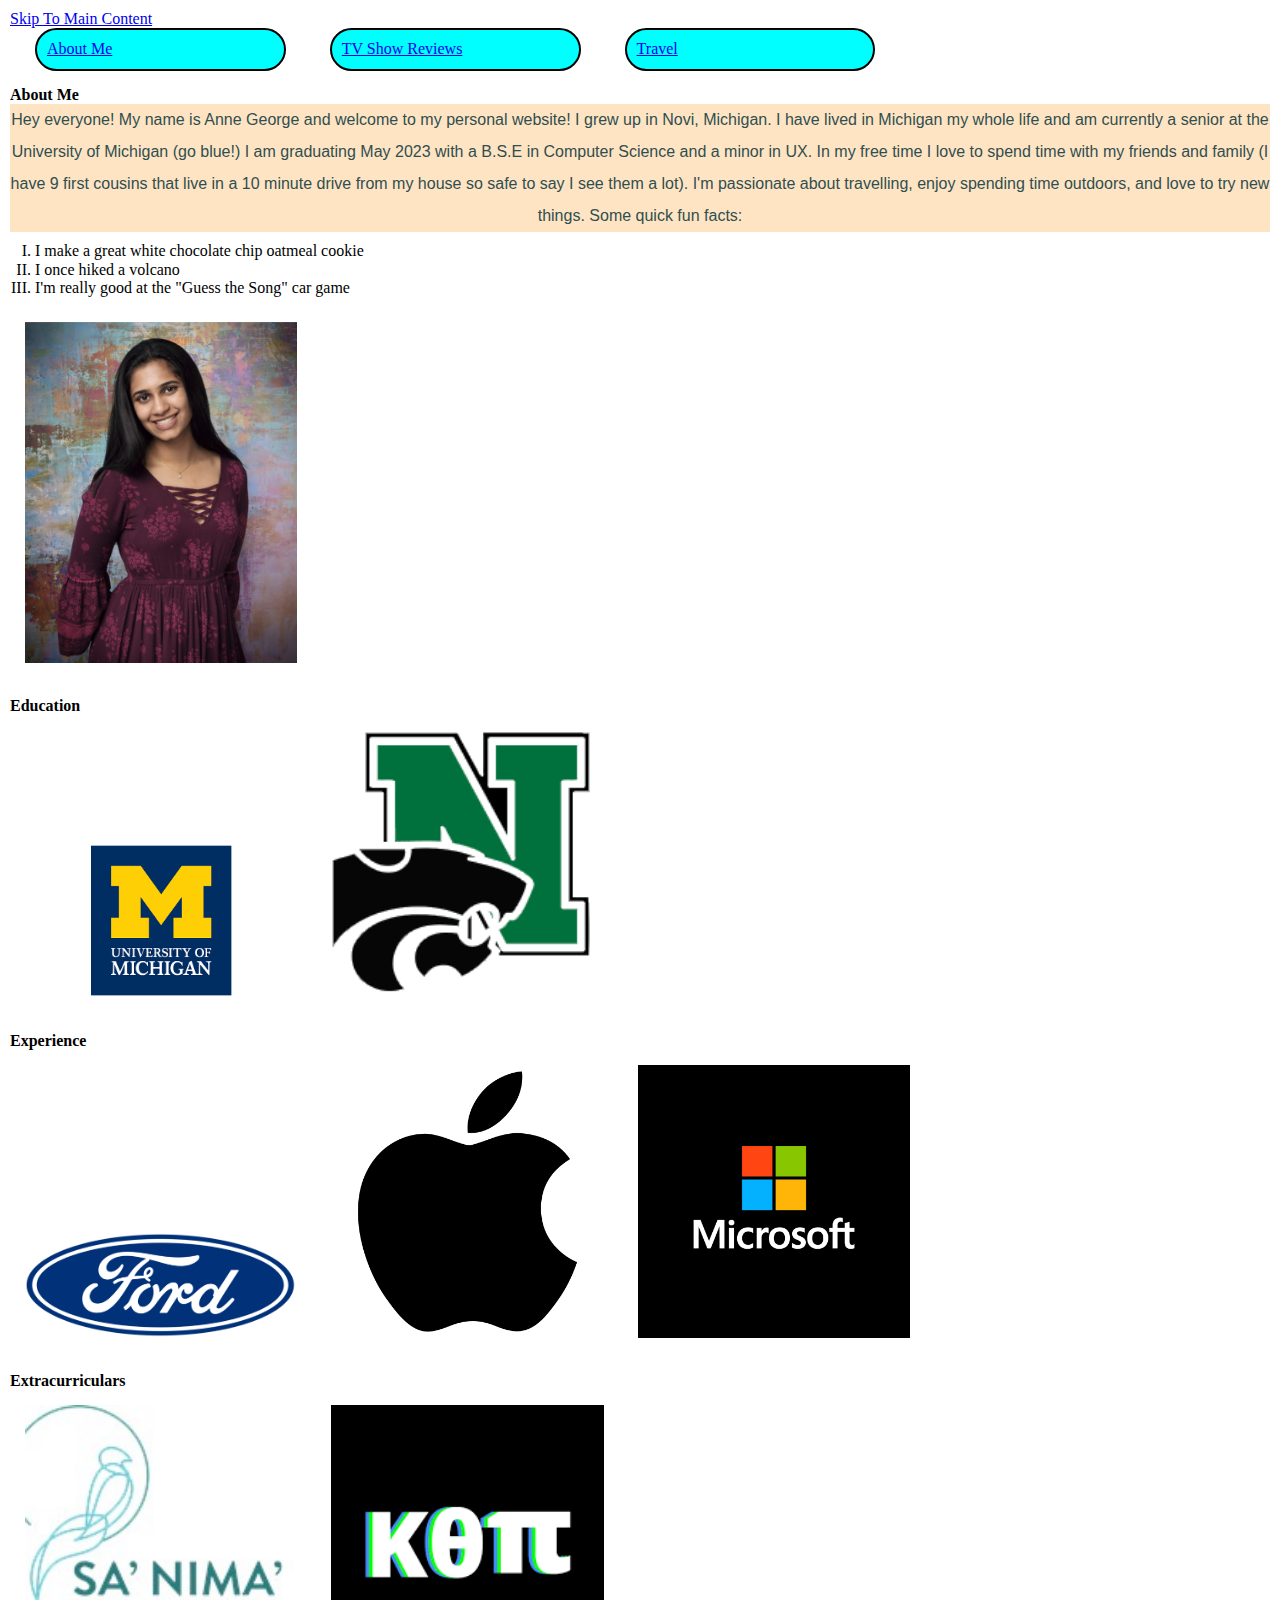
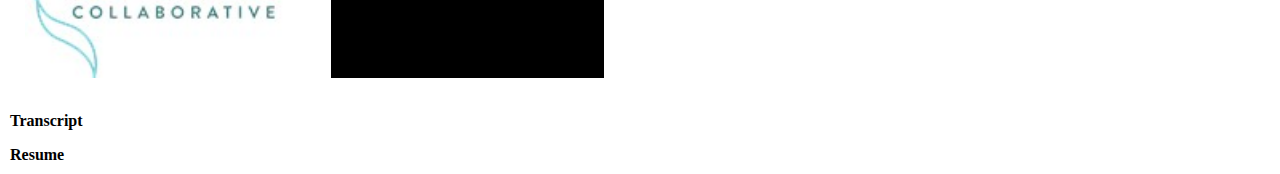
==== index.html @ 242df2ec "Add files via upload" ====
<!DOCTYPE html>
<html lang="en">
<head>
    <meta charset="UTF-8">
    <meta http-equiv="X-UA-Compatible" content="IE=edge">
    <meta name="viewport" content="width=device-width, initial-scale=1.0">
    <link rel="stylesheet" href="css/html5reset.css">
    <link rel="stylesheet" href="css/student1.css">
    <!-- <link rel="stylesheet" href="css/student3.css"> -->
    <title>Anne George</title>
</head>
<body>
    <a href="#main">Skip To Main Content</a>

    <header>
        <nav>
            <ul>
                <li><a href = "index.html">About Me</a></li>
                <li><a href="tvShow.html"> TV Show Reviews</a></li>
                <li><a href="travel.html"> Travel </a></li>
            </ul>
        </nav>
        <h1>About Me</h1>
        <!-- <img src = "images/cover_image.jpg" width="800" alt = ""> -->
    </header>

    <main id="main">
        <div>
            <p>Hey everyone! My name is Anne George and welcome to my personal website! I grew up in Novi, Michigan. I have lived in Michigan my whole life and am currently a senior at the University of Michigan (go blue!) 
                I am graduating May 2023 with a B.S.E in Computer Science and a minor in UX. In my free time I love to spend time with my friends and family (I have 9 first cousins that live in a 10 minute drive from my house so safe to say I see them a lot). 
                I'm passionate about travelling, enjoy spending time outdoors, and love to try new things. Some quick fun facts: 
                <ul>
                    <li>I make a great white chocolate chip oatmeal cookie</li>
                    <li>I once hiked a volcano</li>
                    <li>I'm really good at the "Guess the Song" car game</li>
                </ul>
                
            </p>
            <img src = "images/headshot.jpg" width="800" alt = "">
        </div>

        <div> 
            <h2> Education</h2>
            <img src = "images/umich.png" width="800" alt = "">
            <img src = "images/novi.jpg" width="800" alt = "">
        </div>
        <div>
            <h2> Experience</h2>
            <img src = "images/ford.png" width="800" alt = "">
            <img src = "images/apple.png" width="800" alt = "">
            <img src = "images/microsoft.png" width="800" alt = "">
        </div>
        <div>
            <h2> Extracurriculars</h2>
            <img src = "images/bluelab.jpeg" width="800" alt = "">
            <img src = "images/KTP.png" width="800" alt = "">
        </div>
        <div>
            <h3> Transcript </h3>
            <h3> Resume </h3>
        </div>
        

        <!-- <h2>Coffee and Tea</h2>
        <p> Lorem ipsum dolor, sit amet consectetur adipisicing elit. Et, voluptatum expedita quidem, repellat quae, fugit earum aspernatur repellendus illo eum impedit voluptates quibusdam laudantium dolore non deleniti error? Suscipit, quae?
        </p>
        <p> Lorem ipsum dolor, sit amet consectetur adipisicing elit. Et, voluptatum expedita quidem, repellat quae, fugit earum aspernatur repellendus illo eum impedit voluptates quibusdam laudantium dolore non deleniti error? Suscipit, quae?
        </p>
        <p> Lorem ipsum dolor, sit amet consectetur adipisicing elit. Et, voluptatum expedita quidem, repellat quae, fugit earum aspernatur repellendus illo eum impedit voluptates quibusdam laudantium dolore non deleniti error? Suscipit, quae?
        </p>
        <h3>Top Three Reasons We picked Our Topic</h3>
        <ul>
            <li>A</li>
            <li>B</li>
            <li>C</li>
        </ul> -->
    </main>
    <footer>

    </footer>

</body>
</html>
---- css/student1.css ----
body{
    margin:5px;
    padding:5px;
    line-height:1.15;
 }
  
 h1,h2, h3{
    font-weight: bold;
    margin-top:15px;
  
 }
 ul li{
    margin-left: 25px;
    list-style-type: upper-roman;
 }

 nav li{
    background-color: aqua;
    border: 2px solid black;
    border-radius: 25px;
    display: inline-block;
    padding: 10px;
    width:18%;
    margin-right: 15px;
 }

 main img{
    width:24%;
    box-sizing: border-box;
    padding:15px;
    margin:0;
 }

 p{
    line-height:2;
    font-family: 'Lucida Sans', 'Lucida Sans Regular', 'Lucida Grande', 'Lucida Sans Unicode', Geneva, Verdana, sans-serif;
    color:darkslategray;
    background-color: bisque;
    margin-bottom: 10px;
    text-align: center;
 }
 
 div.gallery{
   display: grid;
   grid-template-columns: 250px 250px;
   border: 3px solid black; 
   width: 90%;
   justify-content: center;
   align-items: center;
 }

 .gallery img{
   width: 100%;
 }

 .gallery img:last-child{
   background-color: cornflowerblue;
   grid-column-start: 1;
   grid-column-end: 3;
 }
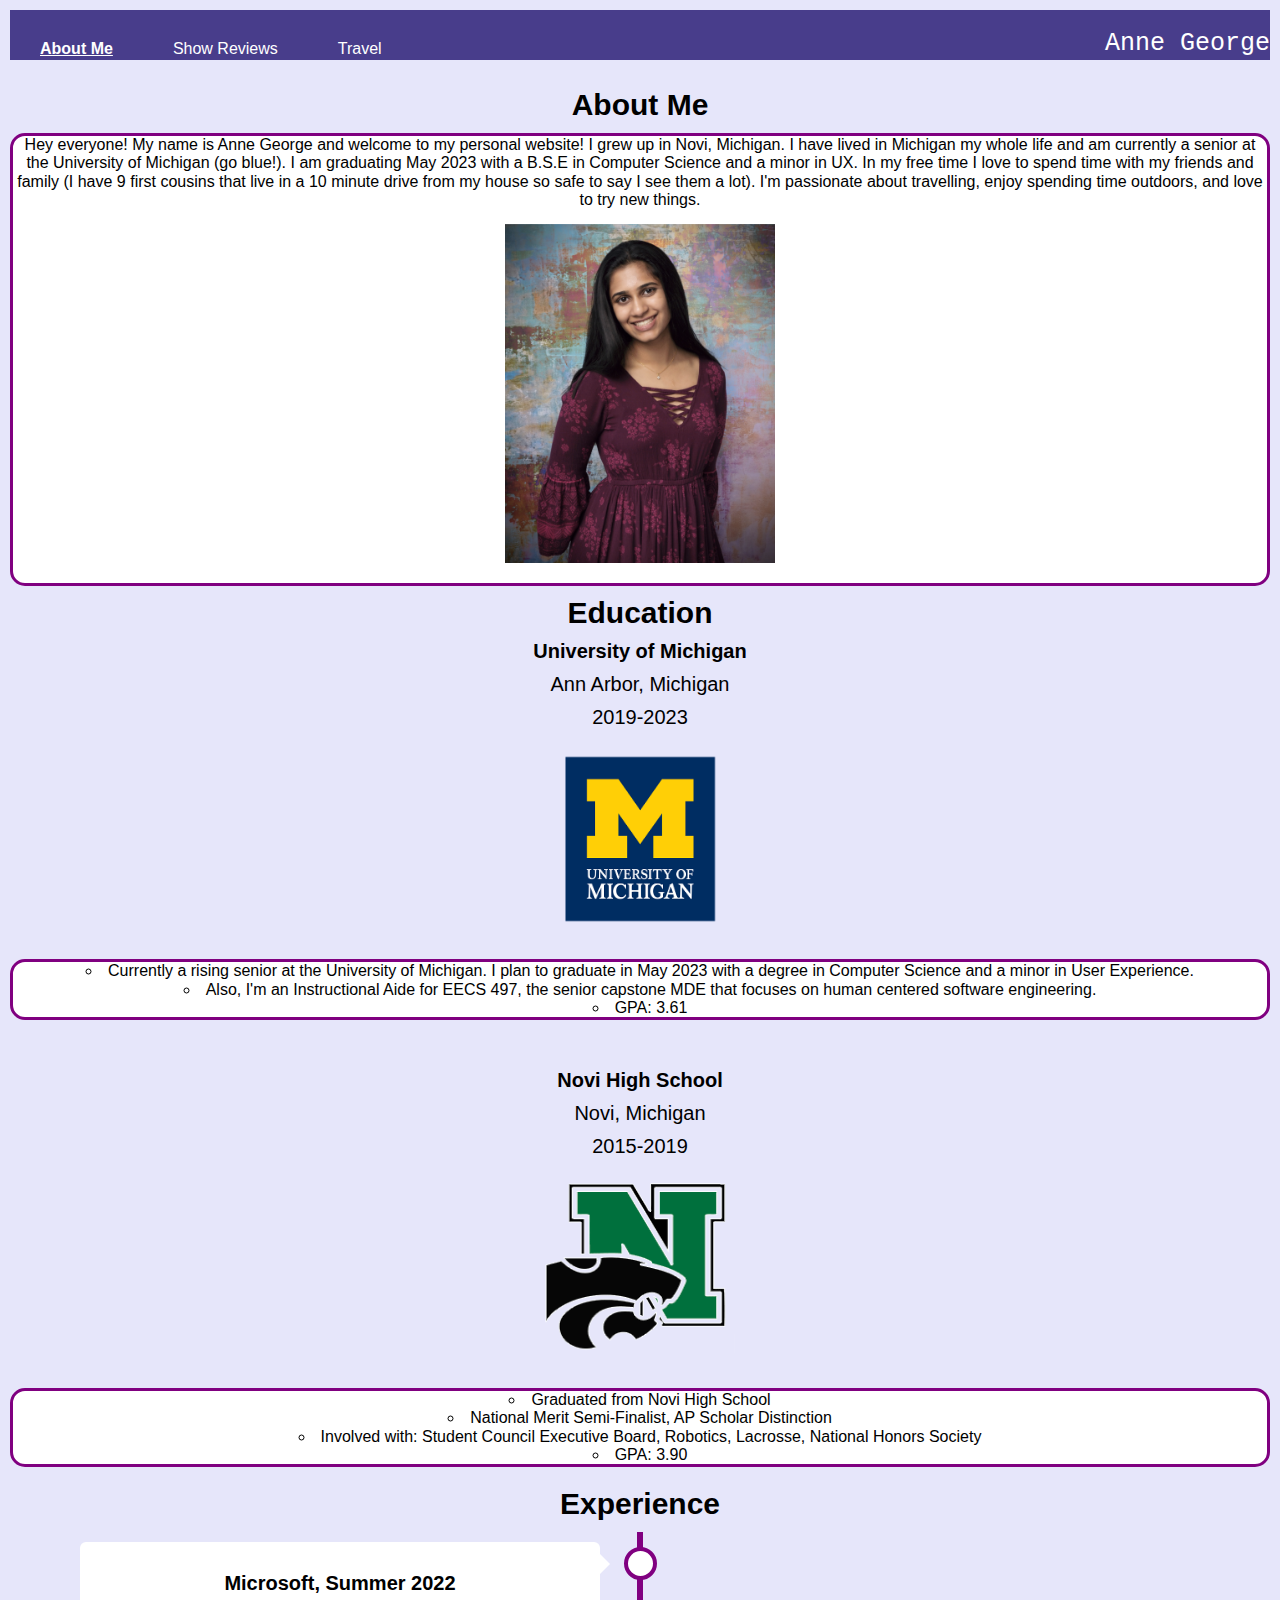
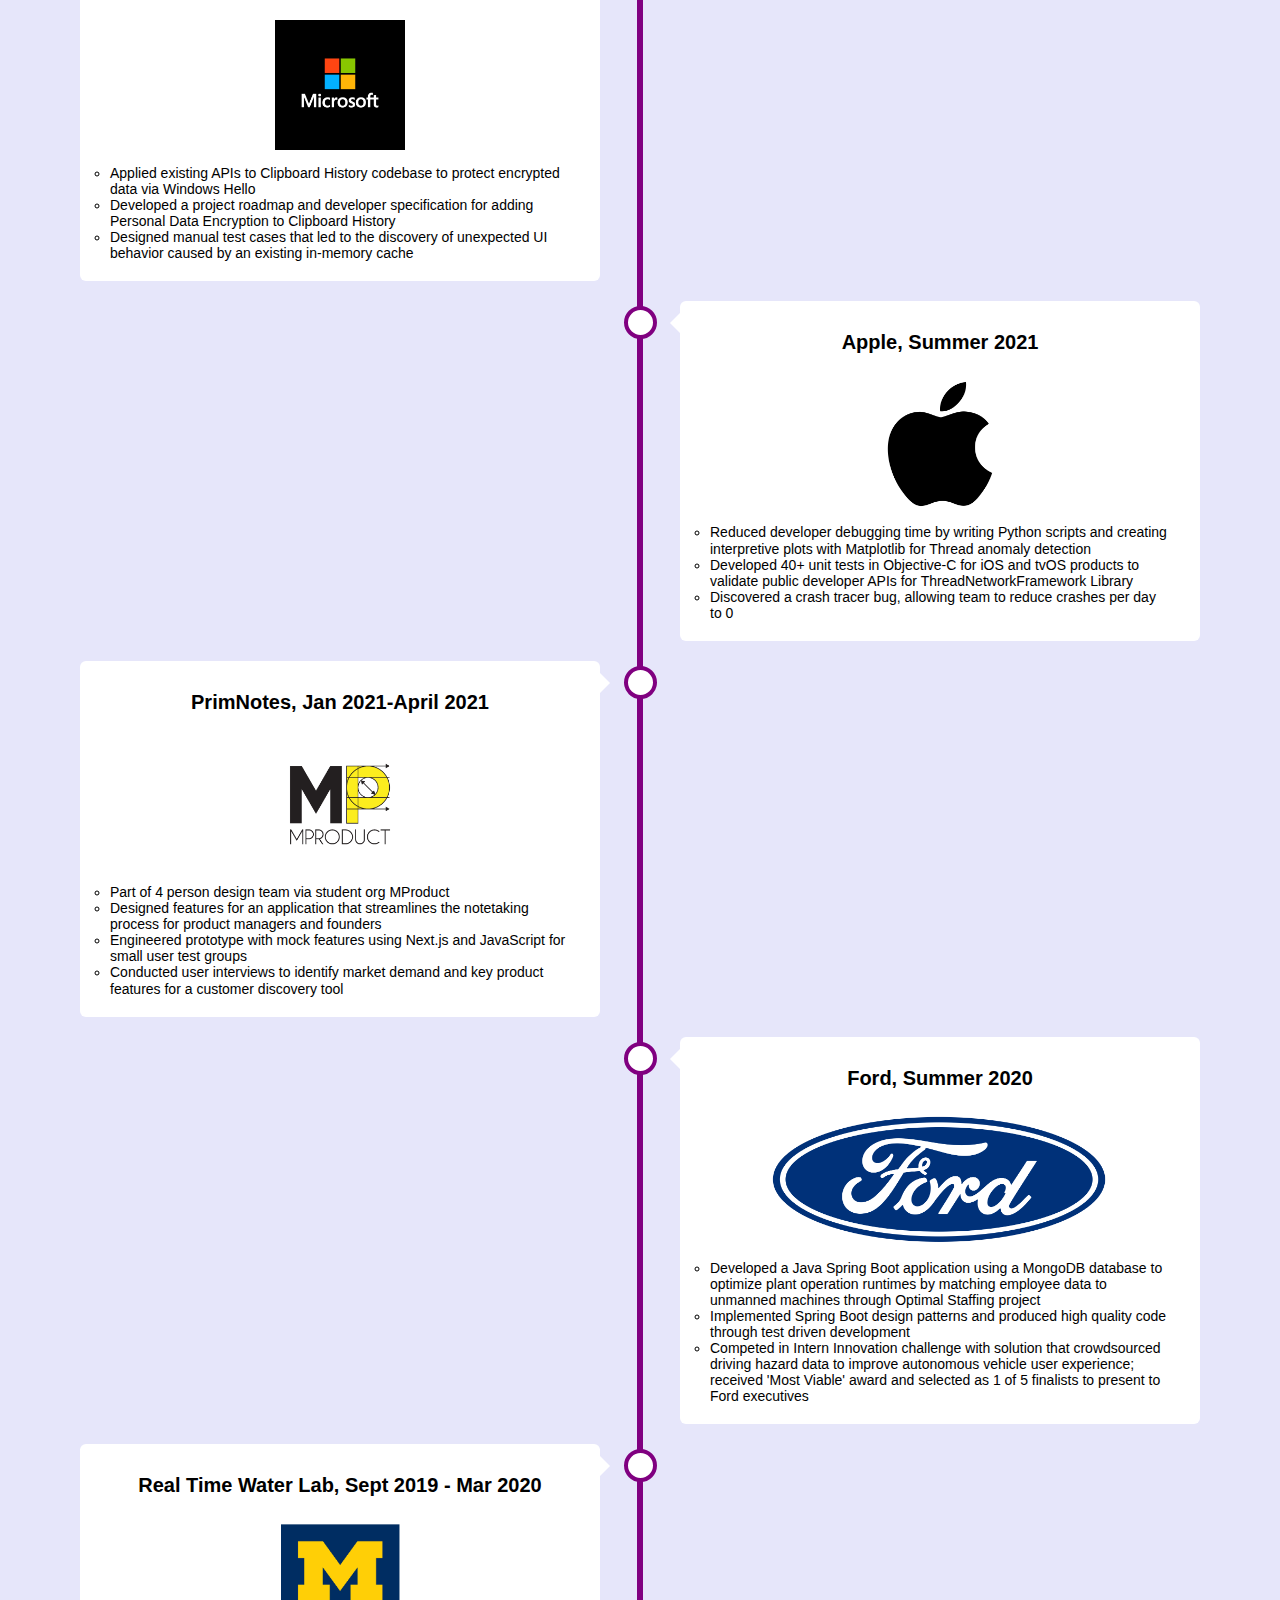
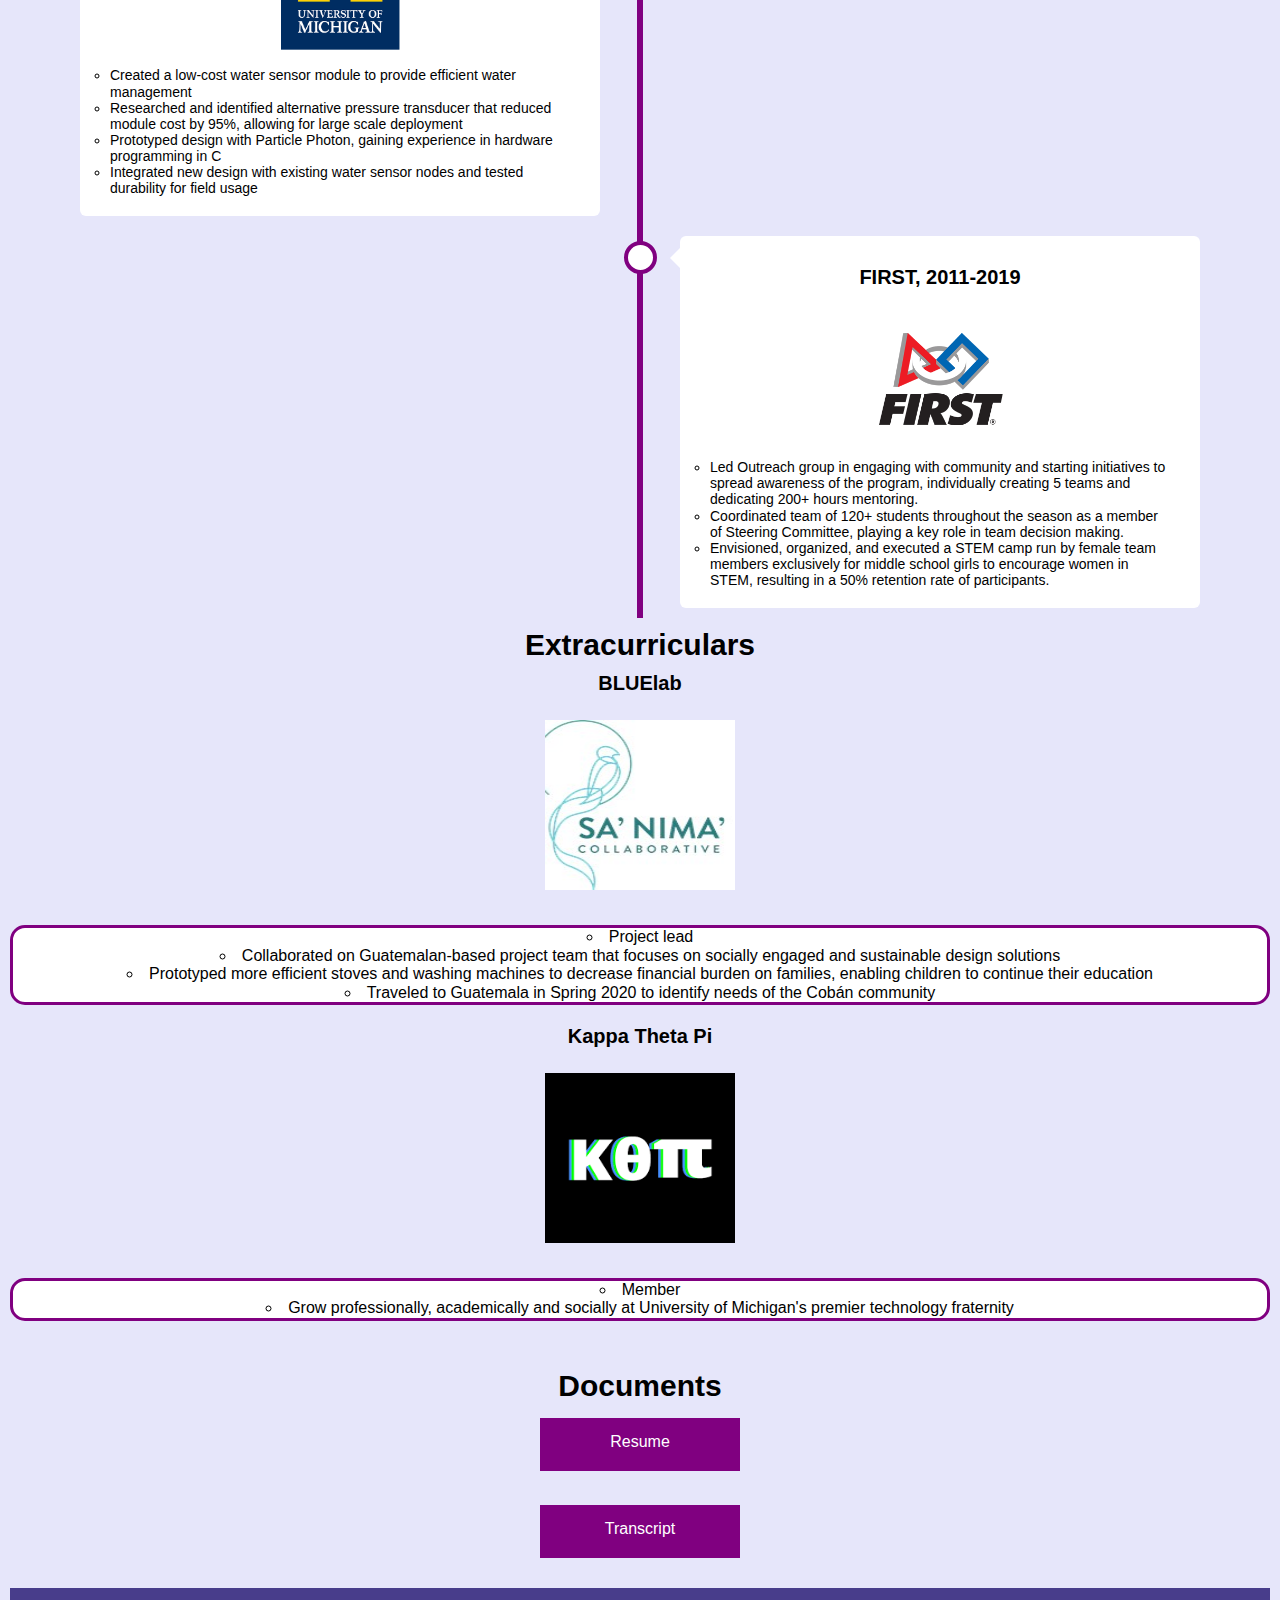
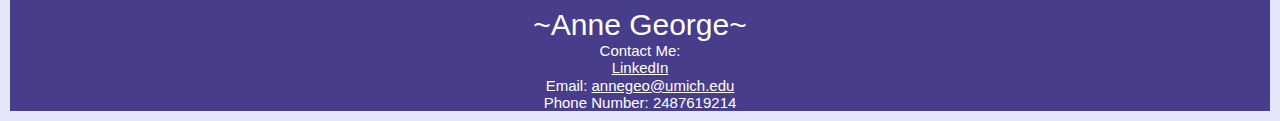
==== commit 57b8f774: "Add files via upload" ====
--- a/index.html
+++ b/index.html
@@ -5,78 +5,207 @@
     <meta http-equiv="X-UA-Compatible" content="IE=edge">
     <meta name="viewport" content="width=device-width, initial-scale=1.0">
     <link rel="stylesheet" href="css/html5reset.css">
-    <link rel="stylesheet" href="css/student1.css">
+    <link rel="stylesheet" href="css/index.css">
     <!-- <link rel="stylesheet" href="css/student3.css"> -->
     <title>Anne George</title>
 </head>
 <body>
-    <a href="#main">Skip To Main Content</a>
-
+    <div class = "skipto">
+        <a href="#main">Skip To Main Content</a>
+    </div>
     <header>
         <nav>
             <ul>
-                <li><a href = "index.html">About Me</a></li>
-                <li><a href="tvShow.html"> TV Show Reviews</a></li>
-                <li><a href="travel.html"> Travel </a></li>
+                <li><a href = "index.html" class = "aboutNav underline">About Me</a></li>
+                <li><a href="tvShow.html" class = "tvNav"> Show Reviews</a></li>
+                <li><a href="travel.html" class = "travelNav"> Travel </a></li>
+                 <span>Anne George</span>
             </ul>
+            <!-- <p class = "title" >Anne George</p> -->
         </nav>
-        <h1>About Me</h1>
         <!-- <img src = "images/cover_image.jpg" width="800" alt = ""> -->
     </header>
 
     <main id="main">
-        <div>
-            <p>Hey everyone! My name is Anne George and welcome to my personal website! I grew up in Novi, Michigan. I have lived in Michigan my whole life and am currently a senior at the University of Michigan (go blue!) 
+        <br>
+        <h1>About Me</h1>
+        <div class = "aboutMe">
+            <p>
+                Hey everyone! My name is Anne George and welcome to my personal website! I grew up in Novi, Michigan. I have lived in Michigan my whole life and am currently a senior at the University of Michigan (go blue!). 
                 I am graduating May 2023 with a B.S.E in Computer Science and a minor in UX. In my free time I love to spend time with my friends and family (I have 9 first cousins that live in a 10 minute drive from my house so safe to say I see them a lot). 
-                I'm passionate about travelling, enjoy spending time outdoors, and love to try new things. Some quick fun facts: 
-                <ul>
-                    <li>I make a great white chocolate chip oatmeal cookie</li>
-                    <li>I once hiked a volcano</li>
-                    <li>I'm really good at the "Guess the Song" car game</li>
-                </ul>
+                I'm passionate about travelling, enjoy spending time outdoors, and love to try new things. 
                 
             </p>
-            <img src = "images/headshot.jpg" width="800" alt = "">
-        </div>
-
-        <div> 
-            <h2> Education</h2>
-            <img src = "images/umich.png" width="800" alt = "">
-            <img src = "images/novi.jpg" width="800" alt = "">
-        </div>
+            <img src = "images/headshot.jpg" width="800" alt = "Photo of Anne George in a pink dress with a multicolor background">
+        </div>
+        
+        
+        <h1> Education</h1>
+        <h2>University of Michigan</h2>
+        <h3>Ann Arbor, Michigan</h3>
+        <h3>2019-2023</h3>
+        <div class= "umich">
+            <img src = "images/umich.png" width="800" alt = "Logo of University of Michigan. A yellow block M with a blue background with white lettering">
+            <p>
+                <ul>
+                    <li>Currently a rising senior at the University of Michigan. I plan to graduate in May 2023 with a degree in Computer Science and a minor in User Experience. </li>
+                    <li>Also, I'm an Instructional Aide for EECS 497, the senior capstone MDE that focuses on human centered software engineering. </li>
+                    <li>GPA: 3.61</li>
+                </ul>      
+                
+            </p>
+        </div>
+        <br>
+        <h2> Novi High School</h2>
+        <h3>Novi, Michigan</h3>
+        <h3>2015-2019</h3>
+        <div class = "novi">
+            <img src = "images/novi.jpg" width="800" alt = "Green Novi High School logo with a black wildcat sillouette">
+            <p>
+                <ul>
+                    <li>Graduated from Novi High School</li>
+                    <li>National Merit Semi-Finalist, AP Scholar Distinction </li>
+                    <li>Involved with: Student Council Executive Board, Robotics, Lacrosse, National Honors Society</li>
+                    <li>GPA: 3.90 </li>
+                </ul>      
+                
+            </p>
+        </div>
+       
+        
         <div>
-            <h2> Experience</h2>
-            <img src = "images/ford.png" width="800" alt = "">
-            <img src = "images/apple.png" width="800" alt = "">
-            <img src = "images/microsoft.png" width="800" alt = "">
-        </div>
-        <div>
-            <h2> Extracurriculars</h2>
-            <img src = "images/bluelab.jpeg" width="800" alt = "">
-            <img src = "images/KTP.png" width="800" alt = "">
-        </div>
-        <div>
-            <h3> Transcript </h3>
-            <h3> Resume </h3>
-        </div>
-        
-
-        <!-- <h2>Coffee and Tea</h2>
-        <p> Lorem ipsum dolor, sit amet consectetur adipisicing elit. Et, voluptatum expedita quidem, repellat quae, fugit earum aspernatur repellendus illo eum impedit voluptates quibusdam laudantium dolore non deleniti error? Suscipit, quae?
-        </p>
-        <p> Lorem ipsum dolor, sit amet consectetur adipisicing elit. Et, voluptatum expedita quidem, repellat quae, fugit earum aspernatur repellendus illo eum impedit voluptates quibusdam laudantium dolore non deleniti error? Suscipit, quae?
-        </p>
-        <p> Lorem ipsum dolor, sit amet consectetur adipisicing elit. Et, voluptatum expedita quidem, repellat quae, fugit earum aspernatur repellendus illo eum impedit voluptates quibusdam laudantium dolore non deleniti error? Suscipit, quae?
-        </p>
-        <h3>Top Three Reasons We picked Our Topic</h3>
-        <ul>
-            <li>A</li>
-            <li>B</li>
-            <li>C</li>
-        </ul> -->
+            <h1>Experience</h1>
+            <div class="timeline">
+                <div class="container left">
+                  <div class="content">
+                    <h2>Microsoft, Summer 2022</h2>
+                    <img src = "images/microsoft.png" width="800" alt = "Microsoft logo">
+                    <p> 
+                        <ul>
+                            <li>Applied existing APIs to Clipboard History codebase to protect encrypted data via Windows Hello </li>
+                            <li> Developed a project roadmap and developer specification for adding Personal Data Encryption to Clipboard History</li>
+                            <li>Designed manual test cases that led to the discovery of unexpected UI behavior caused by an existing in-memory cache</li>
+                        </ul>
+                     </p>
+                  </div>
+                </div>
+                <div class="container right">
+                  <div class="content">
+                    <h2>Apple, Summer 2021</h2>
+                    <img src = "images/apple.png" width="800" alt = "Apple logo">
+                    <p>
+                        <ul>
+                            <li>Reduced developer debugging time by writing Python scripts and creating interpretive plots with Matplotlib for Thread anomaly detection</li>
+                            <li>Developed 40+ unit tests in Objective-C for iOS and tvOS products to validate public developer APIs for ThreadNetworkFramework Library </li>
+                            <li>Discovered a crash tracer bug,  allowing team to reduce crashes per day to 0</li>
+                        </ul>
+                    </p>
+                  </div>
+                </div>
+                <div class="container left">
+                  <div class="content">
+                    <h2>PrimNotes, Jan 2021-April 2021</h2>
+                    <img src = "images/mproduct.png"  alt = "MProduct logo. Black M, yellow P with lines extruding, MProduct on the bottom.">
+                    <p>
+                        <ul>
+                            <li>Part of 4 person design team via student org MProduct</li>
+                            <li>Designed features for an application that streamlines the notetaking process for product managers and founders </li>
+                            <li>Engineered prototype with mock features using Next.js and JavaScript for small user test groups</li>
+                            <li>Conducted user interviews to identify market demand and key product features for a customer discovery tool</li>
+                        </ul>
+                    </p>
+                  </div>
+                </div>
+                <div class="container right">
+                  <div class="content">
+                    <h2>Ford, Summer 2020</h2>
+                    <img src = "images/ford.png" width="800" alt = "Ford Motor Company logo">
+                    <p>
+                        <ul>
+                            <li>Developed a Java Spring Boot application using a MongoDB database to optimize plant operation runtimes by matching employee data to unmanned machines through Optimal Staffing  project </li>
+                            <li>Implemented Spring Boot design patterns and produced high quality code through test driven development</li>
+                            <li>Competed in Intern Innovation challenge with solution that crowdsourced driving hazard data to improve autonomous vehicle user experience; received 'Most Viable' award and selected as 1 of 5 finalists to present to Ford executives</li>
+                        </ul>
+                    </p>
+                  </div>
+                </div>
+                <div class="container left">
+                  <div class="content">
+                    <h2>Real Time Water Lab, Sept 2019 - Mar 2020</h2>
+                    <img src = "images/umich.png" width="800" alt = "Logo of University of Michigan. A yellow block M with a blue background with white lettering">
+                    <p>
+                        <ul>
+                            <li>Created a low-cost water sensor module to provide efficient water management </li>
+                            <li>Researched and identified alternative pressure transducer that reduced module cost by 95%, allowing for large scale deployment</li>
+                            <li>Prototyped design with Particle Photon, gaining experience in hardware programming in C</li>
+                            <li>Integrated new design with existing water sensor nodes and tested durability for field usage</li>
+                        </ul>
+                    </p>
+                  </div>
+                </div>
+                <div class="container right">
+                  <div class="content">
+                    <h2>FIRST, 2011-2019</h2>
+                    <img src = "images/first.png" width="800" alt = "FIRST Robotics logo. Red triangle, white circle and blue square all intertwined, with bold black lettering - FIRST">
+                    <p>
+                        <ul>
+                            <li>Led Outreach group in engaging with community and starting initiatives to spread awareness of the program, individually creating 5 teams and dedicating 200+ hours mentoring. </li>
+                            <li>Coordinated team of 120+ students throughout the season as a member of Steering Committee, playing a key role in team decision making.</li>
+                            <li>Envisioned, organized, and executed a STEM camp run by female team members exclusively for middle school girls to encourage women in STEM, resulting in a 50% retention rate of participants.</li>
+                        </ul>
+                    </p>
+                  </div>
+                </div>
+              </div>
+           
+            
+        </div>
+        
+            <h1> Extracurriculars</h1>
+            <h2> BLUElab</h2>
+            <div class= "bluelab">
+                <img src = "images/bluelab.jpeg" width="800" alt = "light blue thin line drawing of a bird and the name Sa Nima Collaborative ">
+                <p>
+                    <ul>
+                        <li>Project lead</li>
+                        <li>Collaborated on Guatemalan-based project team that focuses on socially engaged and sustainable design solutions</li>
+                        <li>Prototyped more efficient stoves and washing machines to decrease financial burden on families, enabling children to continue their education</li>
+                        <li>Traveled to Guatemala in Spring 2020 to identify needs of the Cobán community</li>
+                    </ul>      
+                    
+                </p>
+            </div>
+            <h2> Kappa Theta Pi</h2>
+            <div class= "ktp">
+                <img src = "images/KTP.png" width="800" alt = "Kappa Theta Pi logo. Black background with glowing neon white greek letters">
+                <p>
+                    <ul>
+                        <li>Member</li>
+                        <li>Grow professionally, academically and socially at University of Michigan's premier technology fraternity</li>
+                    </ul>      
+                    
+                </p>
+            </div>
+            <br>
+        <h1> Documents </h1>
+        <div class = "uploads">
+            <button class="button resume" onclick="window.location.href='/uploads/Anne_George copy.pdf';">Resume</button>
+            <br>
+            <button class="button transcript" onclick="window.location.href='/uploads/F2022 Transcript copy.pdf';">Transcript</button>
+            <br>
+        </div>
+      
+        
     </main>
     <footer>
-
+        <h1>~Anne George~</h1> 
+        <p> <strong> Contact Me: </strong> <br>
+            <a href =https://www.linkedin.com/in/-annegeorge/ > LinkedIn</a> <br>
+            Email:  <a href="mailto:annegeo@umich.edu">annegeo@umich.edu</a> <br>
+            Phone Number: 2487619214 <br>
+        </p>  
+     
+       
     </footer>
 
 </body>
--- a/css/index.css
+++ b/css/index.css
@@ -0,0 +1,515 @@
+
+/*Skip to content*/
+
+/*Name for header*/
+ul span{
+   display:none;
+}
+/*NAVIGATION*/
+/*links in nav*/
+nav{
+  text-align: center;
+}
+nav a{
+   color: white;
+   text-decoration: none;
+}
+.skipto a{
+  position: absolute;
+  top: -80px;
+  color: white;
+}
+
+.skipto a:focus{
+  border: solid 2px;
+  color: black;
+  top: 10px;
+  padding: 50px;
+}
+
+*:focus{
+  border: 2px solid;
+}
+.underline {
+  text-decoration: underline;
+  font-weight: bolder;
+}
+/*navigation buttons*/
+header{
+  background-color: darkslateblue;
+  width: 100%;
+  height: 50px;
+  display:block;
+  font-family: 'Lucida Sans', 'Lucida Sans Regular', 'Lucida Grande', 'Lucida Sans Unicode', Geneva, Verdana, sans-serif;
+}
+nav li{
+  float:left;
+  padding: 30px;
+
+}
+/* nav li{
+   background-color: darkslateblue;
+   
+   border: 2px solid black;
+   border-radius: 25px;
+   display: inline;
+   padding: 10px;
+   width:auto;
+   height: 60px;
+   margin-right: 15px;
+} */
+/*navigation for active*/
+nav a:hover,nav a:focus{
+  text-decoration: underline;
+  border: solid 2px;
+  color: white;
+}
+
+/* Each page starting paragraph*/
+.aboutMe,.intro,.travelIntro{
+  font-family: 'Lucida Sans', 'Lucida Sans Regular', 'Lucida Grande', 'Lucida Sans Unicode', Geneva, Verdana, sans-serif;
+  color:black;
+  background-color: white;
+  border: purple solid 3px;
+  border-radius: 15px;
+  margin-bottom: 10px;
+  text-align: center;
+}
+/*HEADSHOT*/
+main img{
+   width:24%;
+   box-sizing: border-box;
+   padding:15px;
+   margin:0;
+}
+/*body for all pages*/
+body{
+    margin:5px;
+    padding:5px;
+    line-height:1.15;
+    background-color: lavender;
+   }
+
+/*h1 for all pages*/
+#main h1{
+   font-size: 30px;
+   font-weight: bold;
+   margin-top: 10px;
+   margin-bottom: 10px;
+   display: block;
+   margin-left:auto;
+   margin-right: auto;
+   text-align: center;
+   font-family: 'Lucida Sans', 'Lucida Sans Regular', 'Lucida Grande', 'Lucida Sans Unicode', Geneva, Verdana, sans-serif;
+}
+/*h2 and h3 for index*/
+#main h2{
+  font-size: 20px;
+  font-weight: bold;
+  margin-top: 10px;
+  margin-bottom: 10px;
+  text-align: center;
+  font-family: 'Lucida Sans', 'Lucida Sans Regular', 'Lucida Grande', 'Lucida Sans Unicode', Geneva, Verdana, sans-serif;
+}
+#main h3{
+  font-size: 20px;
+  font-weight: lighter;
+  margin-top: 10px;
+  margin-bottom: 10px;
+  text-align: center;
+  font-family: 'Lucida Sans', 'Lucida Sans Regular', 'Lucida Grande', 'Lucida Sans Unicode', Geneva, Verdana, sans-serif;
+}
+
+/*UMICH SECTION IN INDEX*/ 
+.umich p, .novi p, .bluelab p, .ktp p{
+  
+  display:block;
+  margin: 20px;
+
+}
+.umich ul, .novi ul, .bluelab ul, .ktp ul{
+  font-family: 'Lucida Sans', 'Lucida Sans Regular', 'Lucida Grande', 'Lucida Sans Unicode', Geneva, Verdana, sans-serif;
+  color:black;
+  background-color: white;
+  border: purple solid 3px;
+  border-radius: 15px;
+  text-align: center;
+  list-style-position: inside;
+  height: auto;
+  padding:0px;
+ 
+
+
+}
+/*HEADSHOT*/
+.umich img{
+  width: 320px;
+  height: 200px;
+  display: block;
+  margin-left: auto;
+  margin-right: auto;
+}
+.novi img,.bluelab img, .ktp img{
+  width: 220px;
+  height: 200px;
+  display: block;
+  margin-left: auto;
+  margin-right: auto;
+}
+
+.umich li, .novi li, .bluelab li, .ktp li, .content li{
+  list-style-type: circle;
+}
+
+
+ /* TIMELINE */
+
+ * {
+   box-sizing: border-box;
+ }
+
+ /* The actual timeline (the vertical ruler) */
+ .timeline {
+   position: relative;
+   max-width: 1200px;
+   margin: 0 auto;
+ }
+ 
+ /* The actual timeline (the vertical ruler) */
+ .timeline::after {
+   content: '';
+   position: absolute;
+   width: 6px;
+   background-color: purple;
+   top: 0;
+   bottom: 0;
+   left: 50%;
+   margin-left: -3px;
+ }
+ 
+ /* Container around content */
+ .container {
+   padding: 10px 40px;
+   position: relative;
+   background-color: inherit;
+   width: 50%;
+ }
+ 
+ /* The circles on the timeline */
+ .container::after {
+   content: '';
+   position: absolute;
+   width: 25px;
+   height: 25px;
+   right: -17px;
+   background-color: white;
+   border: 4px solid purple;
+   top: 15px;
+   border-radius: 50%;
+   z-index: 1;
+ }
+ 
+ /* Place the container to the left */
+ .left {
+   left: 0;
+ }
+ 
+ /* Place the container to the right */
+ .right {
+   left: 50%;
+ }
+ 
+ /* Add arrows to the left container (pointing right) */
+ .left::before {
+   content: " ";
+   height: 0;
+   position: absolute;
+   top: 22px;
+   width: 0;
+   z-index: 1;
+   right: 30px;
+   border: medium solid purple;
+   border-width: 10px 0 10px 10px;
+   border-color: transparent transparent transparent white;
+ }
+ 
+ /* Add arrows to the right container (pointing left) */
+ .right::before {
+   content: " ";
+   height: 0;
+   position: absolute;
+   top: 22px;
+   width: 0;
+   z-index: 1;
+   left: 30px;
+   border: medium solid purple;
+   border-width: 10px 10px 10px 0;
+   border-color: transparent white transparent transparent;
+ }
+ 
+ /* Fix the circle for containers on the right side */
+ .right::after {
+   left: -16px;
+ }
+ 
+ /* The actual content */
+ .content {
+   padding: 20px 30px;
+   font-family: 'Lucida Sans', 'Lucida Sans Regular', 'Lucida Grande', 'Lucida Sans Unicode', Geneva, Verdana, sans-serif;
+   background-color: white;
+   position: relative;
+   border-radius: 6px;
+ }
+
+ 
+ /* Media queries - Responsive timeline on screens less than 600px wide */
+ @media screen and (max-width: 600px) {
+   /* Place the timelime to the left */
+   .timeline::after {
+   left: 31px;
+   }
+   
+   /* Full-width containers */
+   .container {
+   width: 100%;
+   padding-left: 70px;
+   padding-right: 25px;
+   }
+   
+   /* Make sure that all arrows are pointing leftwards */
+   .container::before {
+   left: 60px;
+   border: medium solid white;
+   border-width: 10px 10px 10px 0;
+   border-color: transparent white transparent transparent;
+   }
+ 
+   /* Make sure all circles are at the same spot */
+   .left::after, .right::after {
+   left: 15px;
+   }
+   
+   /* Make all right containers behave like the left ones */
+   .right {
+   left: 0%;
+   }
+   .content img{
+      display: block;
+      width: auto;
+      height: 100px;
+      margin-left:auto;
+      margin-right:auto;
+    
+  }
+   
+}
+
+ /*DOCUMENTS SECTION*/
+ .uploads{
+   text-align: center;
+ }
+ .button {
+   font-family: 'Lucida Sans', 'Lucida Sans Regular', 'Lucida Grande', 'Lucida Sans Unicode', Geneva, Verdana, sans-serif;
+   border: none;
+   color: white;
+   padding: 15px 32px;
+   text-align: center;
+   text-decoration: none;
+   display: inline-block;
+   font-size: 16px;
+   margin: 4px 2px;
+   width: 200px;
+   cursor: pointer;
+   padding-bottom: 20px;
+ }
+ 
+ .resume,.transcript {
+   background-color: purple;
+   margin-bottom: 30px;
+ } 
+
+ /*TV SHOW FLEX CONTAINER*/
+ .flexContainer{
+    display: flex;
+    flex-direction: column;
+    flex-wrap: wrap;
+    align-items: center;
+    justify-content: center;
+ }
+
+ .flexContainer > div {
+  text-align: center;
+  height:auto;
+  width: auto;
+ 
+}
+
+.show > p {
+  background-color: white;
+  border: solid purple 2px;
+  font-family: 'Lucida Sans', 'Lucida Sans Regular', 'Lucida Grande', 'Lucida Sans Unicode', Geneva, Verdana, sans-serif;
+}
+.flexContainer img{
+  width: auto;
+  height: 250px;
+  text-align: center;
+
+}
+
+/*TRAVEL */
+.nyc img, .maine img, .florida img, .zion img, .boyne img,.guatemala img{
+  display: block;
+  text-align: center;
+  width:auto;
+  height: 300px;
+  margin-left: auto;
+  margin-right: auto;
+}
+.gallery{
+  display: grid;
+  grid-template-columns: 250px 250px;
+
+}
+
+.gallery img{
+  width: 250px;
+  height: 300px;
+  object-fit: cover;
+  margin-left: auto;
+  margin-right: auto;
+  text-align: center;
+}
+
+
+   /*FOOTER*/
+ footer{
+   background-color: darkslateblue;
+   color: white;
+   font-family: 'Lucida Sans', 'Lucida Sans Regular', 'Lucida Grande', 'Lucida Sans Unicode', Geneva, Verdana, sans-serif;
+   font-size: 15px;
+   text-align: center;
+   padding-top: 20px;
+ }
+ footer a{
+   color: white;
+ }
+
+/*TABLET*/
+ @media screen and (min-width: 600px){
+  ul span{
+    display: inline;
+    float: right;
+    font-size: 25px;
+    font-family: monospace;
+    color: white;
+    padding-top: 20px;
+ }
+  h1{
+  font-size: 30px;
+ }
+  .flexContainer{
+    display: flex;
+    flex-direction: row;
+    flex-wrap: wrap;
+    align-items: center;
+    justify-content: center;
+ }
+  .flexContainer > div{
+    flex: 50%;
+    max-width:50%;
+    padding-left: 50px;
+    padding-right: 50px;
+  }
+  .flexContainer img{
+    width: 200px;
+    height: 250px;
+    object-fit: contain;
+    text-align: center;
+  }
+
+  .show > p {
+   height: 100;
+   width: 200;
+  }
+
+  .gallery{
+    display: grid;
+    grid-template-columns: 1fr 1fr 1fr;
+    column-gap: 5px;
+    justify-content: center;
+  }
+  .gallery img{
+    width: 200px;
+    height: 220px;
+    object-fit: cover;
+    text-align: center;
+  }
+
+  .boyne img, .maine img{
+    width: 300px;
+    height: 350px;
+  }
+
+  .content img{
+    display: block;
+    width: auto;
+    height: 80px;
+    margin-left:auto;
+    margin-right:auto;
+   }
+   
+   .content {
+    font-size: 14px;
+   }
+ 
+ }
+ 
+
+ @media screen and (min-width:800px) {
+  ul span{
+    color: white;
+    text-align: center;
+  }
+
+  .flexContainer img{
+    width: 300px;
+    height: 350px;
+    object-fit: contain;
+    text-align: center;
+  }
+  .gallery{
+    display: grid;
+    grid-template-columns: 200px 200px 200px 200px;
+    justify-content: center;
+  }
+  .gallery img{
+    width: 250px;
+    height: 300px;
+    object-fit: cover;
+    text-align: center;
+  }
+  .boyne img, .maine img, .nyc img, .florida img, .zion img, .guatemala img{
+    display: inline-block;
+    text-align: center;
+    margin-left: auto;
+    margin-right: auto;
+    object-fit: cover;
+    width: 300px;
+    height: 350px;
+  }
+  .boyne , .maine , .nyc , .florida , .zion , .guatemala {
+
+    text-align: center;
+    margin-left: auto;
+    margin-right: auto;
+
+  }
+
+  .content img{
+    display: block;
+    width: auto;
+    height: 160px;
+    margin-left:auto;
+    margin-right:auto;
+  }
+ }
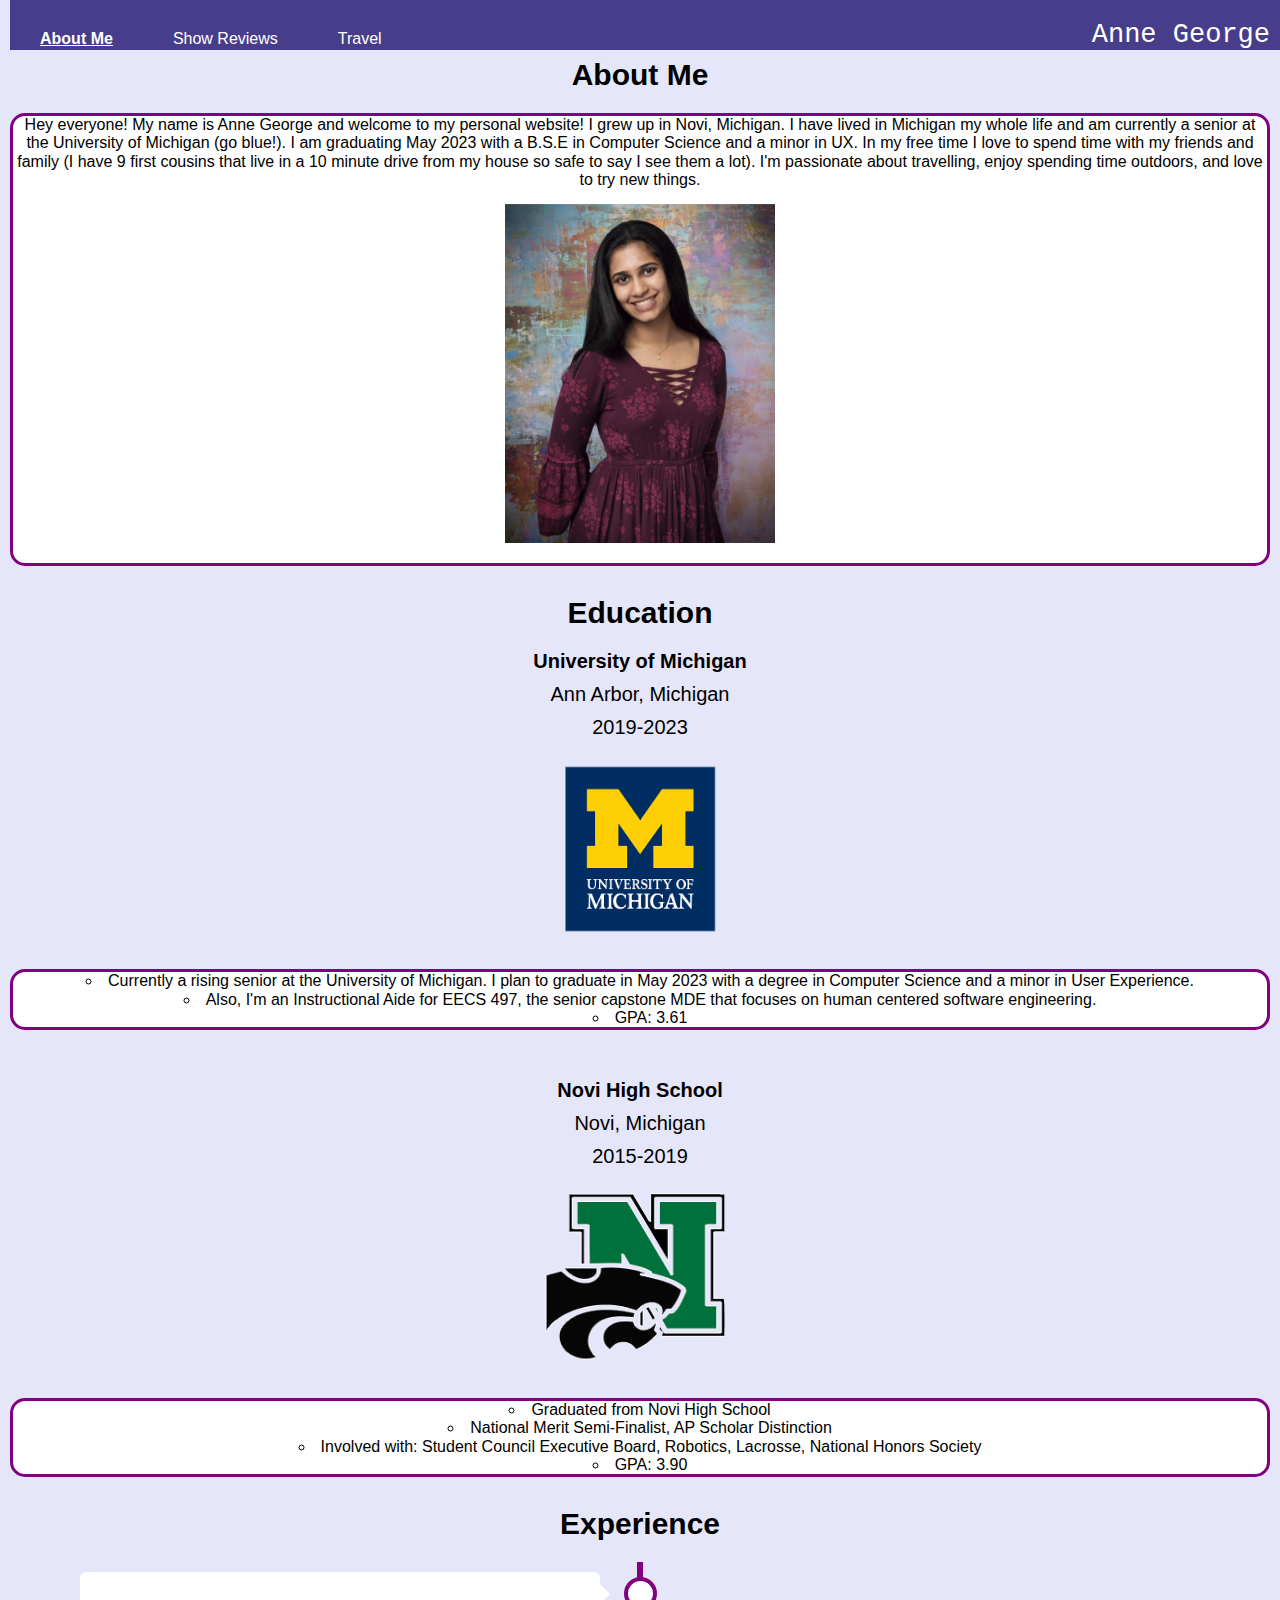
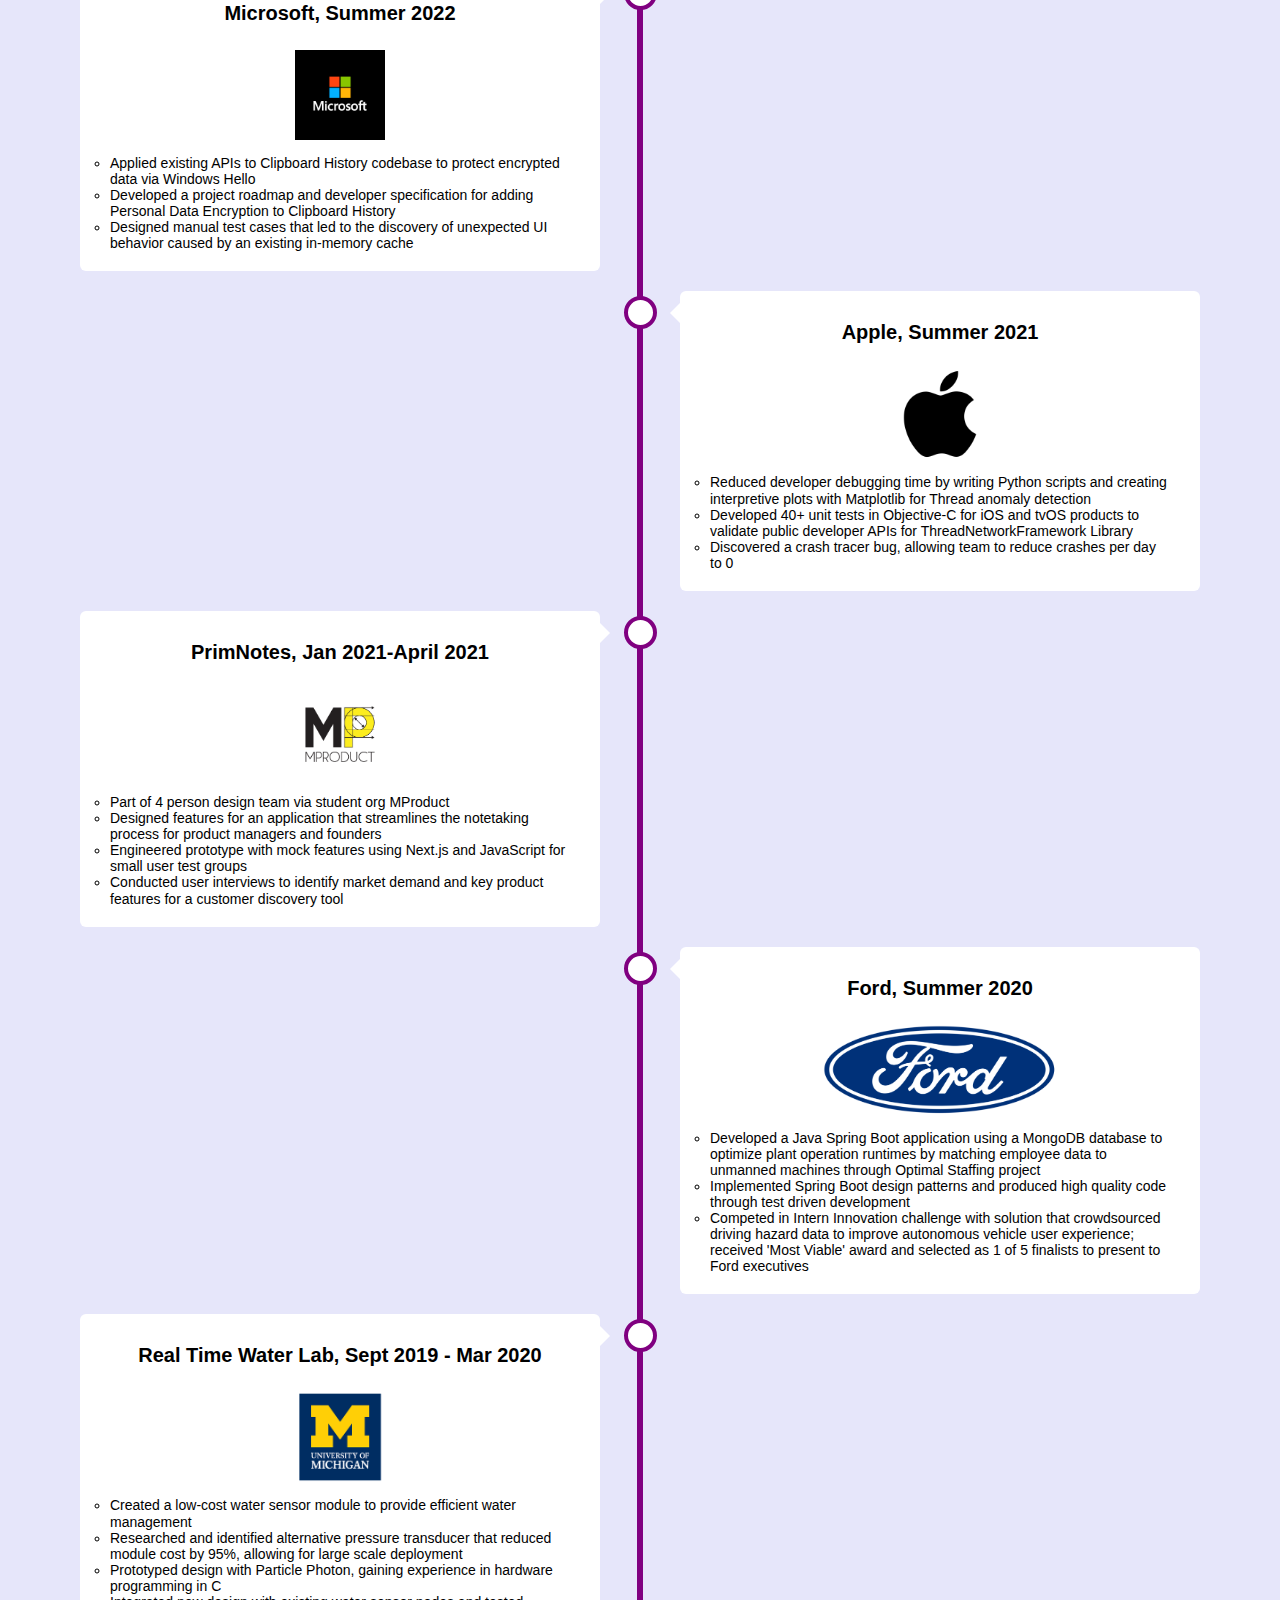
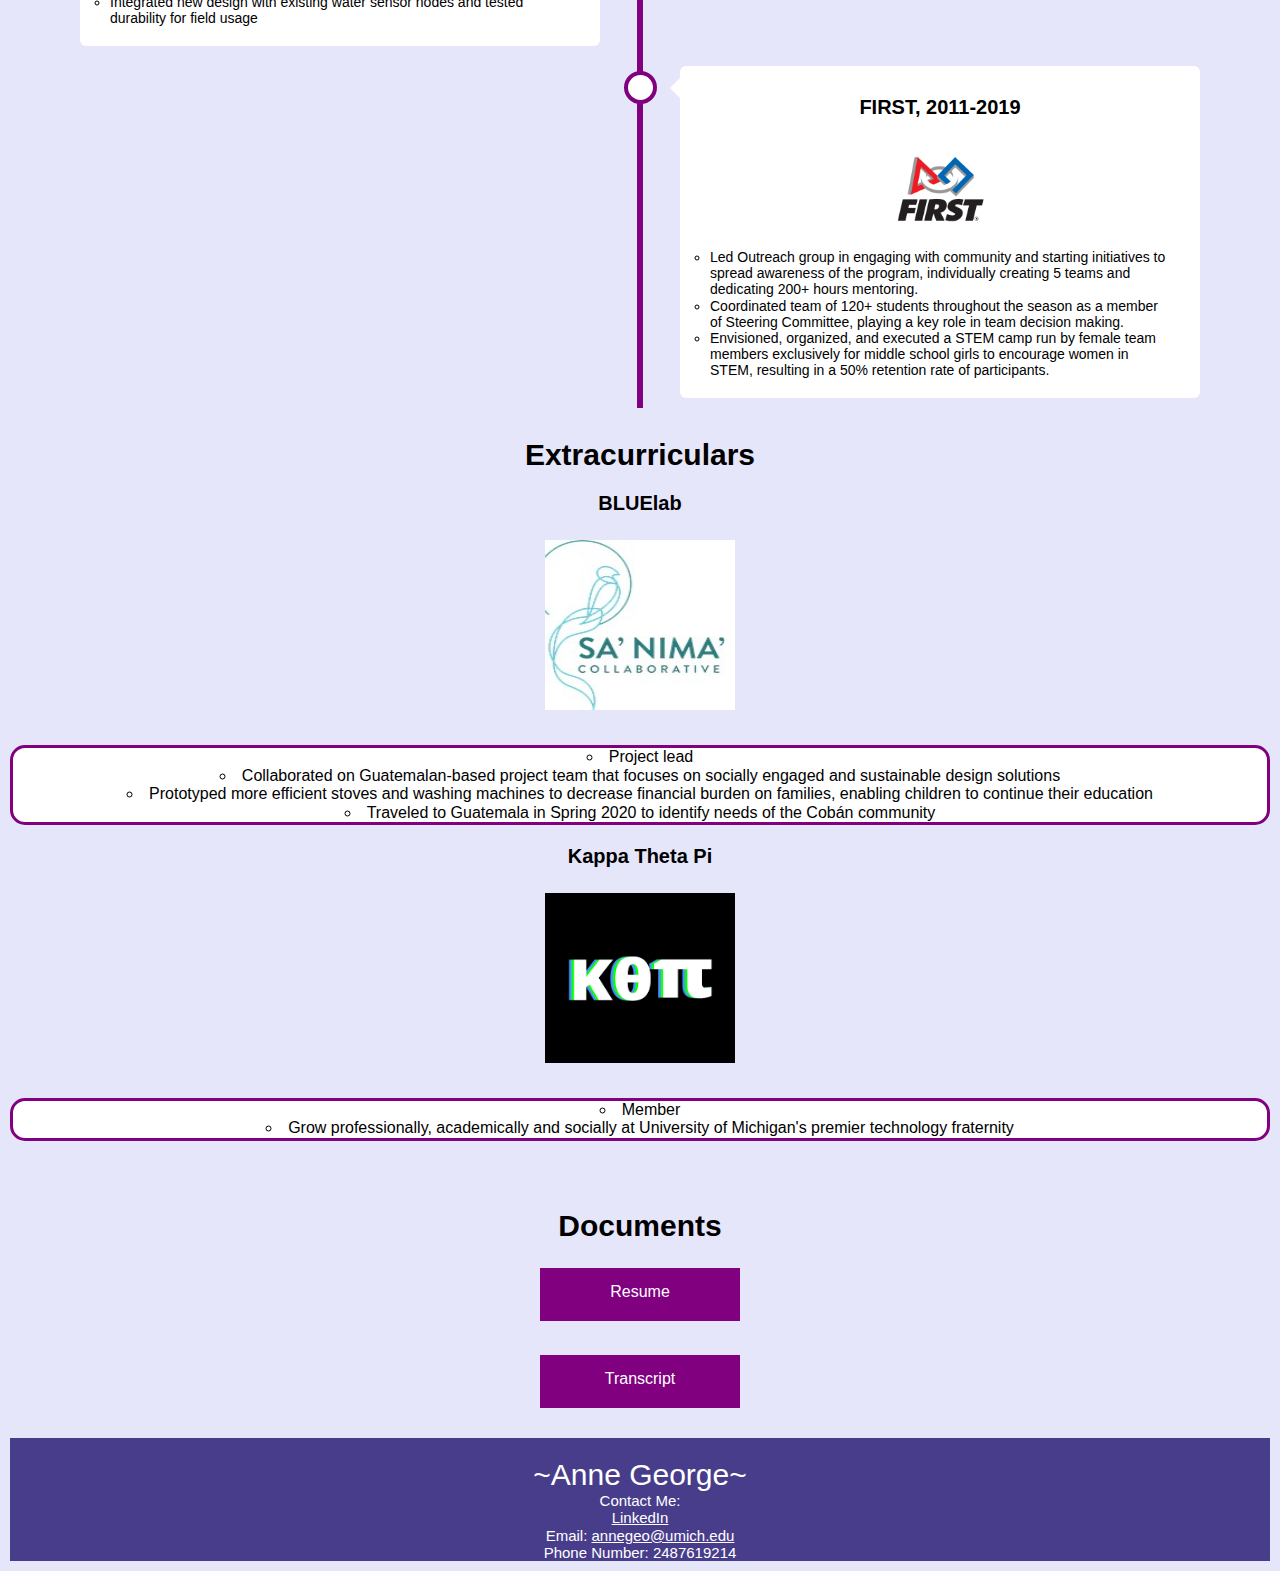
==== commit 07bb4573: "Add files via upload" ====
--- a/index.html
+++ b/index.html
@@ -1,6 +1,15 @@
 <!DOCTYPE html>
 <html lang="en">
 <head>
+    <!-- Google tag (gtag.js) -->
+<script async src="https://www.googletagmanager.com/gtag/js?id=G-KJ29QXS5ST"></script>
+<script>
+  window.dataLayer = window.dataLayer || [];
+  function gtag(){dataLayer.push(arguments);}
+  gtag('js', new Date());
+
+  gtag('config', 'G-KJ29QXS5ST');
+</script>
     <meta charset="UTF-8">
     <meta http-equiv="X-UA-Compatible" content="IE=edge">
     <meta name="viewport" content="width=device-width, initial-scale=1.0">
@@ -23,7 +32,20 @@
             </ul>
             <!-- <p class = "title" >Anne George</p> -->
         </nav>
-        <!-- <img src = "images/cover_image.jpg" width="800" alt = ""> -->
+        <div class="progress-container">
+            <div class="progress-bar" id="myBar"></div>
+          </div>
+          <script>
+            window.onscroll = function() {myFunction()};
+
+            function myFunction() {
+            var winScroll = document.body.scrollTop || document.documentElement.scrollTop;
+            var height = document.documentElement.scrollHeight - document.documentElement.clientHeight;
+            var scrolled = (winScroll / height) * 100;
+            document.getElementById("myBar").style.width = scrolled + "%";
+            }
+
+          </script>
     </header>
 
     <main id="main">
@@ -189,9 +211,9 @@
             <br>
         <h1> Documents </h1>
         <div class = "uploads">
-            <button class="button resume" onclick="window.location.href='/uploads/Anne_George copy.pdf';">Resume</button>
+            <button class="button resume" onclick="window.location.href='uploads/Anne_George copy.pdf';">Resume</button>
             <br>
-            <button class="button transcript" onclick="window.location.href='/uploads/F2022 Transcript copy.pdf';">Transcript</button>
+            <button class="button transcript" onclick="window.location.href='uploads/F2022 Transcript copy.pdf';">Transcript</button>
             <br>
         </div>
       
--- a/css/index.css
+++ b/css/index.css
@@ -36,12 +36,31 @@
 }
 /*navigation buttons*/
 header{
+  position: fixed;
+  top: 0;
+  z-index: 1;
   background-color: darkslateblue;
   width: 100%;
   height: 50px;
   display:block;
   font-family: 'Lucida Sans', 'Lucida Sans Regular', 'Lucida Grande', 'Lucida Sans Unicode', Geneva, Verdana, sans-serif;
-}
+
+}
+
+/* The progress container (grey background) */
+.progress-container {
+  width: 100%;
+  height: 8px;
+  background: darkslateblue;
+}
+
+/* The progress bar (scroll indicator) */
+.progress-bar {
+  height: 8px;
+  background: darkorchid;
+  width: 0%;
+}
+
 nav li{
   float:left;
   padding: 30px;
@@ -66,7 +85,7 @@
 }
 
 /* Each page starting paragraph*/
-.aboutMe,.intro,.travelIntro{
+.aboutMe,.intro,.travelIntro, .tvReview{
   font-family: 'Lucida Sans', 'Lucida Sans Regular', 'Lucida Grande', 'Lucida Sans Unicode', Geneva, Verdana, sans-serif;
   color:black;
   background-color: white;
@@ -94,8 +113,8 @@
 #main h1{
    font-size: 30px;
    font-weight: bold;
-   margin-top: 10px;
-   margin-bottom: 10px;
+   margin-top: 30px;
+   margin-bottom: 20px;
    display: block;
    margin-left:auto;
    margin-right: auto;
@@ -260,6 +279,123 @@
    position: relative;
    border-radius: 6px;
  }
+
+ /*FORM STYLING*/
+ #fs-frm input,
+ #fs-frm select,
+ #fs-frm textarea,
+ #fs-frm fieldset,
+ #fs-frm optgroup,
+ #fs-frm label,
+ #fs-frm #card-element:disabled {
+    font-family: inherit;
+    font-size: 100%;
+    color: inherit;
+    border: none;
+    border-radius: 0;
+    display: block;
+    width: 100%;
+    padding: 0;
+    margin: 0;
+    font-family: 'Lucida Sans', 'Lucida Sans Regular', 'Lucida Grande', 'Lucida Sans Unicode', Geneva, Verdana, sans-serif;
+  }
+  #fs-frm label,
+  #fs-frm legend,
+  #fs-frm ::placeholder {
+    font-size: .825rem;
+    margin-bottom: .5rem;
+    padding-top: .2rem;
+    display: flex;
+    align-items: baseline;
+    font-family: 'Lucida Sans', 'Lucida Sans Regular', 'Lucida Grande', 'Lucida Sans Unicode', Geneva, Verdana, sans-serif;
+  }
+              
+  /* border, padding, margin, width */
+  #fs-frm input,
+  #fs-frm select,
+  #fs-frm textarea,
+  #fs-frm #card-element {
+    border: 1px solid rgba(0,0,0,0.2);
+    background-color: rgba(255,255,255,0.9);
+    padding: .75em 1rem;
+    margin-bottom: 1.5rem;
+    font-family: 'Lucida Sans', 'Lucida Sans Regular', 'Lucida Grande', 'Lucida Sans Unicode', Geneva, Verdana, sans-serif;
+  }
+  #fs-frm input:focus,
+  #fs-frm select:focus,
+  #fs-frm textarea:focus {
+    background-color: white;
+    outline-style: solid;
+    outline-width: thin;
+    outline-color: gray;
+    outline-offset: -1px;
+  }
+  #fs-frm [type="text"],
+  #fs-frm [type="email"] {
+    width: 100%;
+  }
+  #fs-frm [type="button"],
+  #fs-frm [type="submit"],
+  #fs-frm [type="reset"] {
+    width: auto;
+    cursor: pointer;
+    -webkit-appearance: button;
+    -moz-appearance: button;
+    appearance: button;
+  }
+  #fs-frm [type="button"]:focus,
+  #fs-frm [type="submit"]:focus,
+  #fs-frm [type="reset"]:focus {
+    outline: none;
+  }
+  #fs-frm [type="submit"],
+  #fs-frm [type="reset"] {
+    margin-bottom: 0;
+  }
+  #fs-frm select {
+    text-transform: none;
+  }
+  
+  #fs-frm [type="checkbox"] {
+    -webkit-appearance: checkbox;
+    -moz-appearance: checkbox;
+    appearance: checkbox;
+    display: inline-block;
+    width: auto;
+    margin: 0 .5em 0 0 !important;
+  }
+  
+  #fs-frm [type="radio"] {
+    -webkit-appearance: radio;
+    -moz-appearance: radio;
+    appearance: radio;
+  }
+  
+  /* address, locale */
+  #fs-frm fieldset.locale input[name="city"],
+  #fs-frm fieldset.locale select[name="state"],
+  #fs-frm fieldset.locale input[name="postal-code"] {
+    display: inline;
+  }
+  #fs-frm fieldset.locale input[name="city"] {
+    width: 52%;
+  }
+  #fs-frm fieldset.locale select[name="state"],
+  #fs-frm fieldset.locale input[name="postal-code"] {
+    width: 20%;
+  }
+  #fs-frm fieldset.locale input[name="city"],
+  #fs-frm fieldset.locale select[name="state"] {
+    margin-right: 3%;
+  }
+ .checked {
+  color: orange;
+}
+.stars{
+  padding:20px;
+}
+
+
 
  
  /* Media queries - Responsive timeline on screens less than 600px wide */
@@ -399,10 +535,12 @@
   ul span{
     display: inline;
     float: right;
-    font-size: 25px;
+    font-size: 20px;
     font-family: monospace;
     color: white;
     padding-top: 20px;
+    padding-right: 20px;
+
  }
   h1{
   font-size: 30px;
@@ -469,6 +607,7 @@
   ul span{
     color: white;
     text-align: center;
+    font-size: 27px;
   }
 
   .flexContainer img{
@@ -508,7 +647,7 @@
   .content img{
     display: block;
     width: auto;
-    height: 160px;
+    height: 120px;
     margin-left:auto;
     margin-right:auto;
   }
